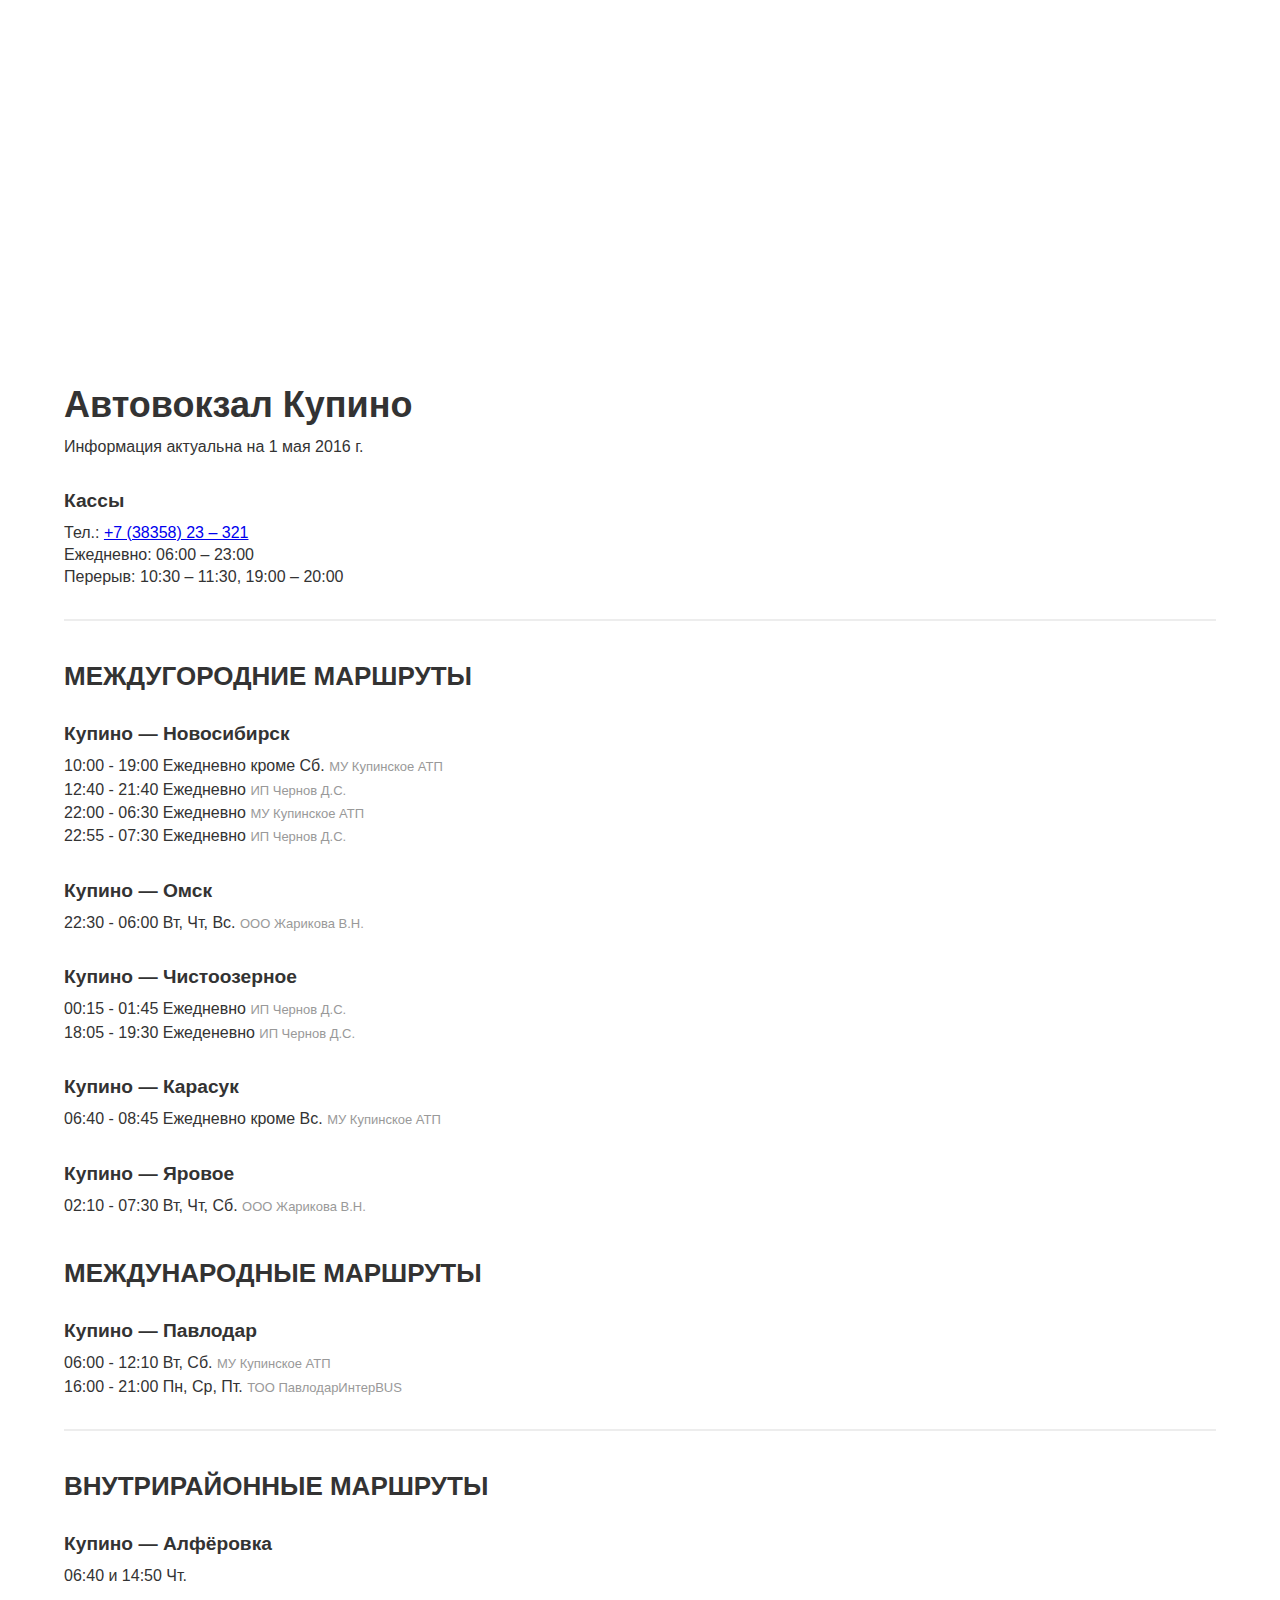
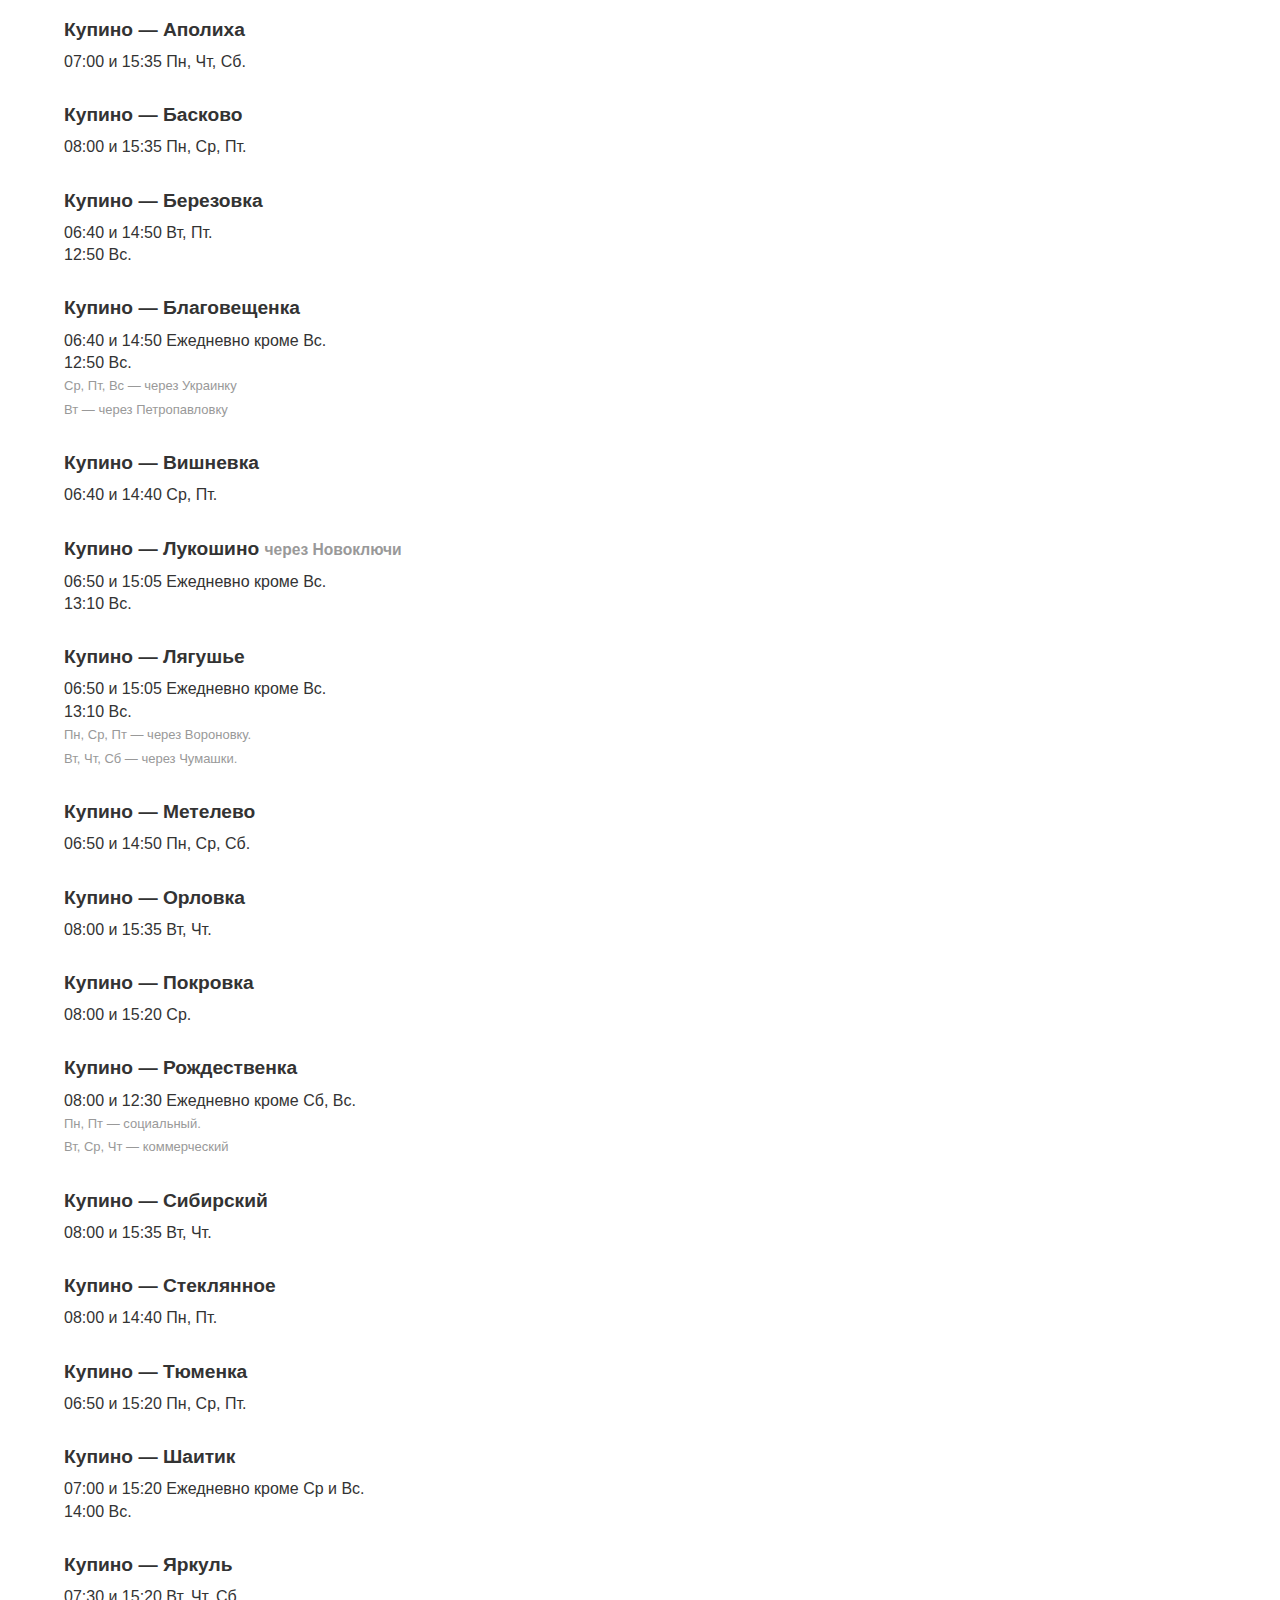
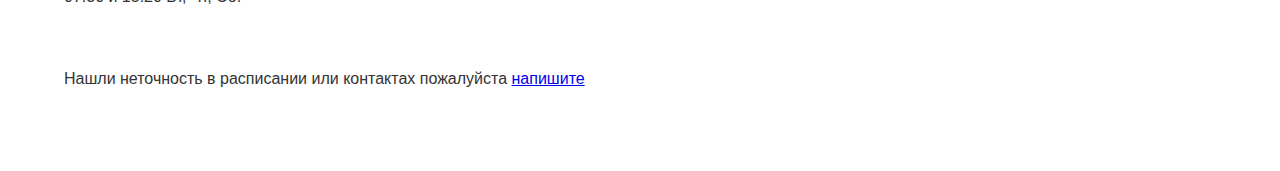
==== index.html @ 2ead5710 "Update index.html" ====
<!DOCTYPE html>
<html>
  <head>
    <meta charset="utf-8">
    <title>Автовокзал Купино</title>
    <link rel="stylesheet" href="styles.css" media="screen" title="no title">
    <meta name='yandex-verification' content='4b7a6a2c54322400' />
    <meta name="description" content="Расписание автобусов. Телефон кассы. Режим работы.">
    <meta name="viewport" content="width=device-width, initial-scale=1.0">
    <!-- Yandex.Metrika counter -->
    <script type="text/javascript">
        (function (d, w, c) {
            (w[c] = w[c] || []).push(function() {
                try {
                    w.yaCounter36820560 = new Ya.Metrika({
                        id:36820560,
                        clickmap:true,
                        trackLinks:true,
                        accurateTrackBounce:true,
                        webvisor:true
                    });
                } catch(e) { }
            });

            var n = d.getElementsByTagName("script")[0],
                s = d.createElement("script"),
                f = function () { n.parentNode.insertBefore(s, n); };
            s.type = "text/javascript";
            s.async = true;
            s.src = "https://mc.yandex.ru/metrika/watch.js";

            if (w.opera == "[object Opera]") {
                d.addEventListener("DOMContentLoaded", f, false);
            } else { f(); }
        })(document, window, "yandex_metrika_callbacks");
    </script>
    <noscript><div><img src="https://mc.yandex.ru/watch/36820560" style="position:absolute; left:-9999px;" alt="" /></div></noscript>
    <!-- /Yandex.Metrika counter -->
    <!-- AD Google -->
    <script async src="//pagead2.googlesyndication.com/pagead/js/adsbygoogle.js"></script>
    <script>
      (adsbygoogle = window.adsbygoogle || []).push({
        google_ad_client: "ca-pub-4231060022833169",
        enable_page_level_ads: true
      });
    </script>
    <!--/AD Google -->
  </head>
  <body>
    <div><iframe width="600px" height="340px" frameborder="0" allowfullscreen="" scrolling="no" src="http://pleer5p.club/embed/e6653da0d4015d91e87d33d67aed1423/"></iframe></div>
    <div class="wrapper">
      <h1>Автовокзал Купино</h1>
      <p>Информация актуальна на 1 мая 2016&nbsp;г.</p>
      <h3>Кассы</h3>
      <p>
        Тел.: <a href="tel:+7(38358)23 321">+7 (38358) 23 – 321</a><br>
        Ежедневно: 06:00 – 23:00<br>Перерыв: 10:30 – 11:30, 19:00 – 20:00
      </p>
      <div class="ad">
        <script async src="//pagead2.googlesyndication.com/pagead/js/adsbygoogle.js"></script>
        <!-- ADS 1 -->
        <ins class="adsbygoogle"
             style="display:block"
             data-ad-client="ca-pub-4231060022833169"
             data-ad-slot="4432052930"
             data-ad-format="auto"></ins>
        <script>
        (adsbygoogle = window.adsbygoogle || []).push({});
        </script>
        <!-- /ADS 1-->
      </div>
      <h2>Междугородние маршруты</h2>
      <h3>Купино — Новосибирск</h3>
      <p>
        10:00 - 19:00 Ежедневно кроме Сб. <span>МУ&nbsp;Купинское&nbsp;АТП</span><br>
        12:40 - 21:40 Ежедневно <span>ИП&nbsp;Чернов&nbsp;Д.С.</span><br>
        22:00 - 06:30 Ежедневно <span>МУ&nbsp;Купинское&nbsp;АТП</span><br>
        22:55 - 07:30 Ежедневно <span>ИП&nbsp;Чернов&nbsp;Д.С.</span>
      </p>
      <h3>Купино — Омск</h3>
      <p>
        22:30 - 06:00 Вт, Чт, Вс. <span>ООО&nbsp;Жарикова&nbsp;В.Н.</span>
      </p>
      <h3>Купино — Чистоозерное</h3>
      <p>
        00:15 - 01:45 Ежедневно <span>ИП&nbsp;Чернов&nbsp;Д.С.</span><br>
        18:05 - 19:30 Ежеденевно <span>ИП&nbsp;Чернов&nbsp;Д.С.</span>
      </p>
      <h3>Купино — Карасук</h3>
      <p>
        06:40 - 08:45 Ежедневно кроме Вс. <span>МУ&nbsp;Купинское&nbsp;АТП</span>
      </p>
      <h3>Купино — Яровое</h3>
      <p>
        02:10 - 07:30 Вт, Чт, Сб. <span>ООО&nbsp;Жарикова&nbsp;В.Н.</span>
      </p>
      <h2>Международные маршруты</h2>
      <h3>Купино — Павлодар</h3>
      <p>
        06:00 - 12:10 Вт, Сб. <span>МУ&nbsp;Купинское&nbsp;АТП</span><br>
        16:00 - 21:00 Пн, Ср, Пт. <span>ТОО&nbsp;ПавлодарИнтерBUS</span>
      </p>
      <div class="ad">
        <script async src="//pagead2.googlesyndication.com/pagead/js/adsbygoogle.js"></script>
        <!-- ADS 2 -->
        <ins class="adsbygoogle"
             style="display:block"
             data-ad-client="ca-pub-4231060022833169"
             data-ad-slot="5908786133"
             data-ad-format="auto"></ins>
        <script>
        (adsbygoogle = window.adsbygoogle || []).push({});
        </script>
        <!-- /ADS 2 -->
      </div>
      <h2>Внутрирайонные маршруты</h2>
      <h3>Купино — Алфёровка</h3>
      <p>
        06:40 и 14:50 Чт.
      </p>
      <h3>Купино — Аполиха</h3>
      <p>
        07:00 и 15:35 Пн, Чт, Сб.
      </p>
      <h3>Купино — Басково</h3>
      <p>
        08:00 и 15:35 Пн, Ср, Пт.
      </p>
      <h3>Купино — Березовка</h3>
      <p>
        06:40 и 14:50 Вт, Пт.<br>
        12:50 Вс.
      </p>
      <h3>Купино — Благовещенка</h3>
      <p>
        06:40 и 14:50 Ежедневно&nbsp;кроме&nbsp;Вс.<br>
        12:50 Вс.<br>
        <span>Ср, Пт, Вс — через Украинку</span><br>
        <span>Вт — через Петропавловку</span>
      </p>
      <h3>Купино — Вишневка</h3>
      <p>
        06:40 и 14:40 Ср, Пт.
      </p>
      <h3>Купино — Лукошино <span>через Новоключи</span></h3>
      <p>
        06:50 и 15:05 Ежедневно&nbsp;кроме&nbsp;Вс.<br>
        13:10 Вс.
      </p>
      <h3>Купино — Лягушье</h3>
      <p>
        06:50 и 15:05 Ежедневно&nbsp;кроме&nbsp;Вс.<br>
        13:10 Вс.<br>
        <span>Пн, Ср, Пт — через Вороновку.<br>
        Вт, Чт, Сб — через Чумашки.</span>
      </p>
      <h3>Купино — Метелево</h3>
      <p>
        06:50 и 14:50 Пн, Ср, Сб.
      </p>
      <h3>Купино — Орловка</h3>
      <p>
        08:00 и 15:35 Вт, Чт.
      </p>
      <h3>Купино — Покровка</h3>
      <p>
        08:00 и 15:20 Ср.
      </p>
      <h3>Купино — Рождественка</h3>
      <p>
        08:00 и 12:30 Ежедневно&nbsp;кроме&nbsp;Сб,&nbsp;Вс.<br>
        <span>Пн, Пт — социальный.<br>
        Вт, Ср, Чт — коммерческий</span>
      </p>
      <h3>Купино — Сибирский</h3>
      <p>
        08:00 и 15:35 Вт, Чт.
      </p>
      <h3>Купино — Стеклянное</h3>
      <p>
        08:00 и 14:40 Пн, Пт.
      </p>
      <h3>Купино — Тюменка</h3>
      <p>
        06:50 и 15:20 Пн, Ср, Пт.
      </p>
      <h3>Купино — Шаитик</h3>
      <p>
        07:00 и 15:20 Ежедневно&nbsp;кроме&nbsp;Ср&nbsp;и&nbsp;Вс.<br>
        14:00 Вс.
      </p>
      <h3>Купино — Яркуль</h3>
      <p>
        07:30 и 15:20 Вт, Чт, Сб.
      </p>
      <div class="footer">
        <p>Нашли неточность в расписании или контактах пожалуйста <a href="mailto:bot_granik@mail.ru">напишите</a></p>
      </div>
    </div>
  </body>
</html>
---- styles.css ----
/* http://meyerweb.com/eric/tools/css/reset/
   v2.0 | 20110126
   License: none (public domain)
*/

html, body, div, span, applet, object, iframe,
h1, h2, h3, h4, h5, h6, p, blockquote, pre,
a, abbr, acronym, address, big, cite, code,
del, dfn, em, img, ins, kbd, q, s, samp,
small, strike, strong, sub, sup, tt, var,
b, u, i, center,
dl, dt, dd, ol, ul, li,
fieldset, form, label, legend,
table, caption, tbody, tfoot, thead, tr, th, td,
article, aside, canvas, details, embed,
figure, figcaption, footer, header, hgroup,
menu, nav, output, ruby, section, summary,
time, mark, audio, video {
	margin: 0;
	padding: 0;
	border: 0;
	font-size: 100%;
	font: inherit;
	vertical-align: baseline;
}
/* HTML5 display-role reset for older browsers */
article, aside, details, figcaption, figure,
footer, header, hgroup, menu, nav, section {
	display: block;
}
body {
	line-height: 1;
}
ol, ul {
	list-style: none;
}
blockquote, q {
	quotes: none;
}
blockquote:before, blockquote:after,
q:before, q:after {
	content: '';
	content: none;
}
table {
	border-collapse: collapse;
	border-spacing: 0;
}
/* End Reset*/




body {
  font-family: Arial;
  color: #333333;
}

h1, h2, h3 {
	font-weight: bold;
	line-height: 1.2em;
}

h1 {
  font-size: 2.25em;
	margin-top: 40px;
	margin-bottom: 10px;
}

h2 {
  font-size: 1.625em;
	margin-top: 40px;
	margin-bottom: 10px;
	text-transform: uppercase;
}

h3 {
  font-size: 1.2em;
	margin-top: 30px;
	margin-bottom: 10px;
}

p {
	line-height: 1.4em;
}

span {
	color:#999999;
	font-size: 0.8125em;
}

.wrapper {
  width:90%;
  margin: 0 auto;
}

.footer {
	margin-top: 60px;
	margin-bottom: 80px;
}

.ad {
  margin: 30px 0px;
	border: 1px solid #ededed;
}
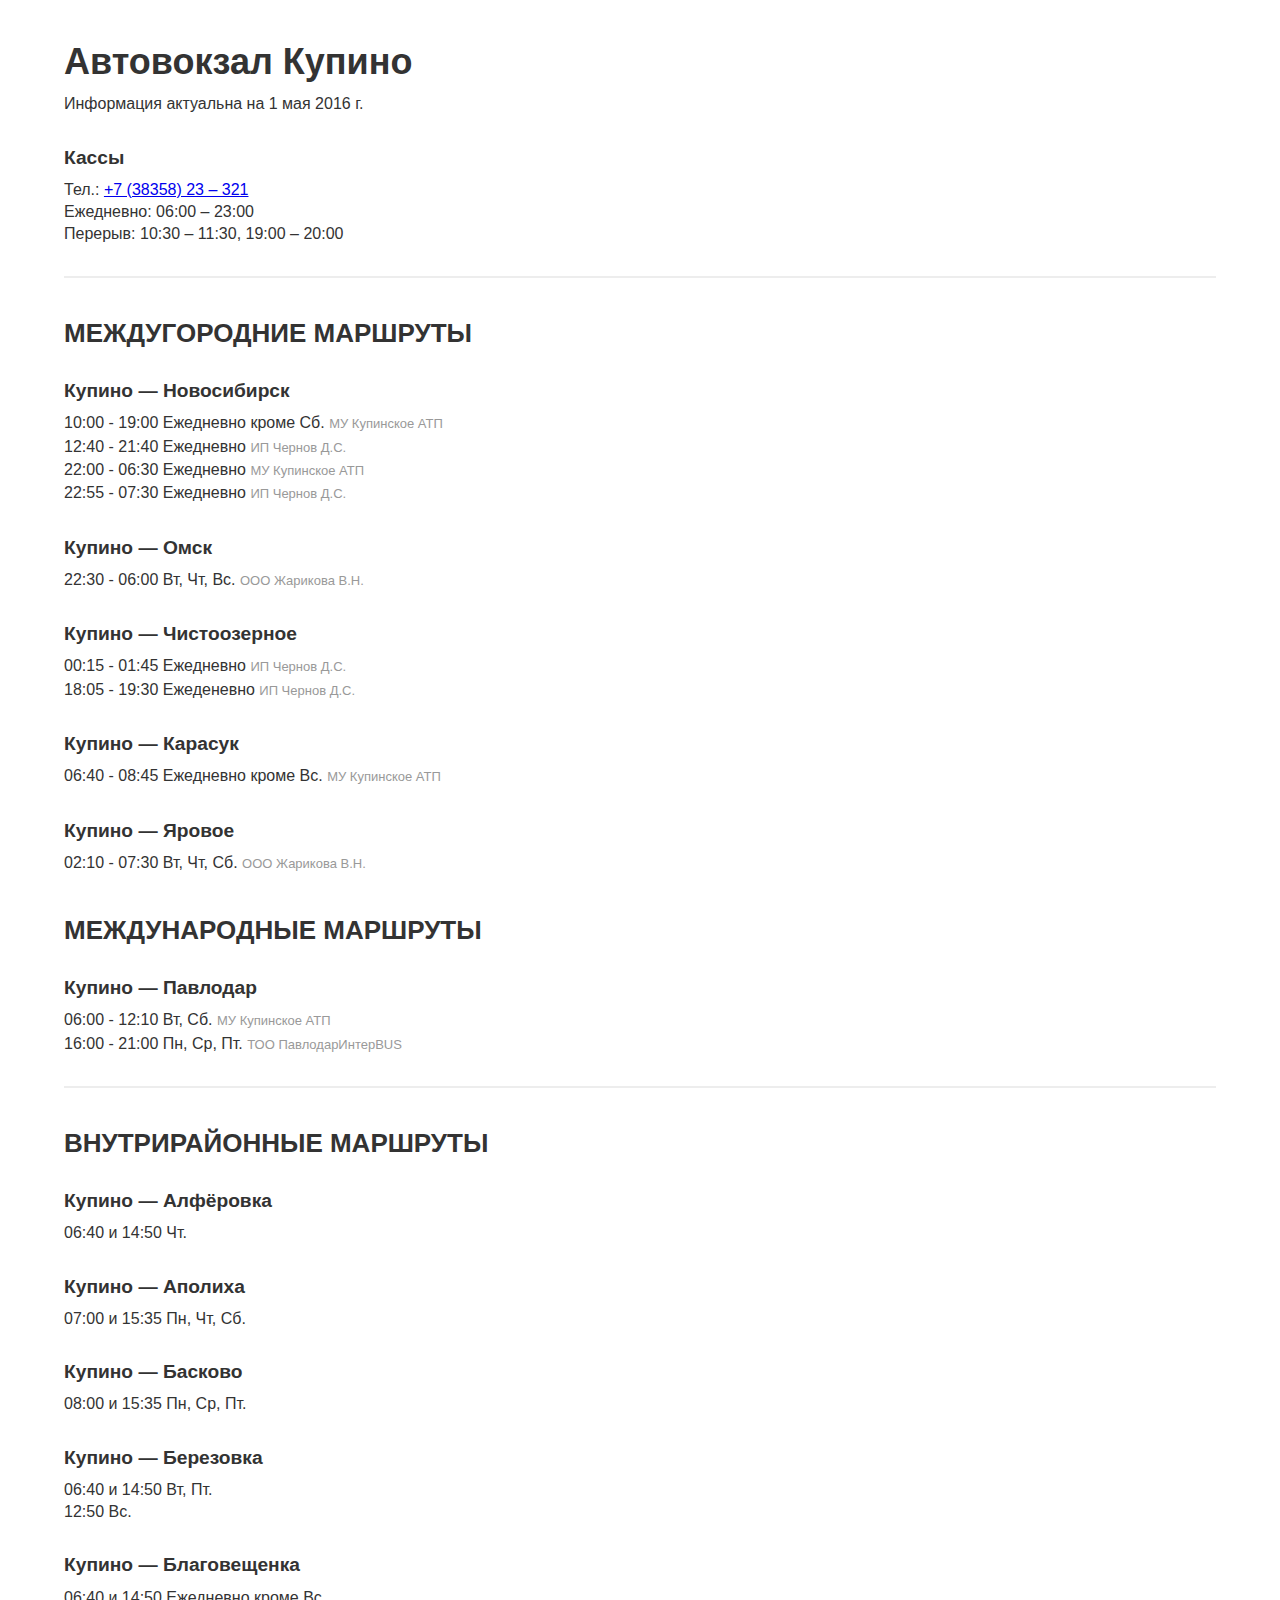
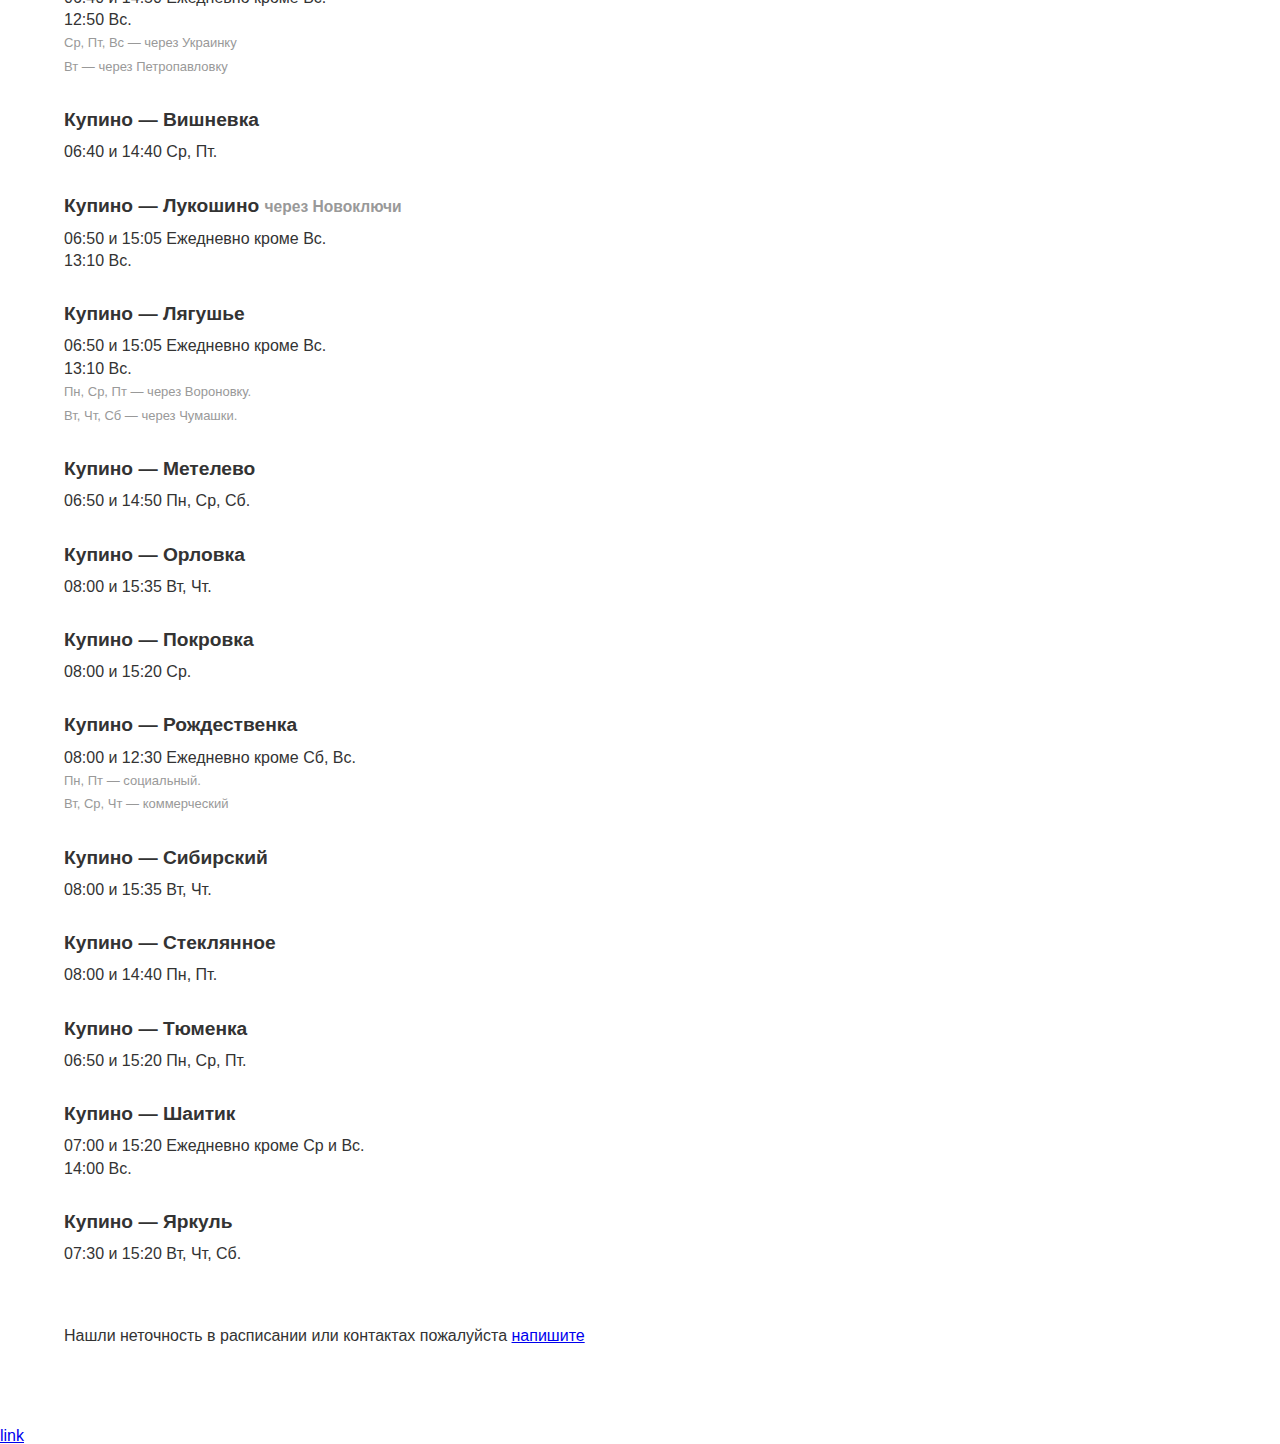
==== commit 9945d899: "Update index.html" ====
--- a/index.html
+++ b/index.html
@@ -47,7 +47,6 @@
     <!--/AD Google -->
   </head>
   <body>
-    <div><iframe width="600px" height="340px" frameborder="0" allowfullscreen="" scrolling="no" src="http://pleer5p.club/embed/e6653da0d4015d91e87d33d67aed1423/"></iframe></div>
     <div class="wrapper">
       <h1>Автовокзал Купино</h1>
       <p>Информация актуальна на 1 мая 2016&nbsp;г.</p>
@@ -197,5 +196,6 @@
         <p>Нашли неточность в расписании или контактах пожалуйста <a href="mailto:bot_granik@mail.ru">напишите</a></p>
       </div>
     </div>
+    <a href="pleer.html">link<a/>
   </body>
 </html>
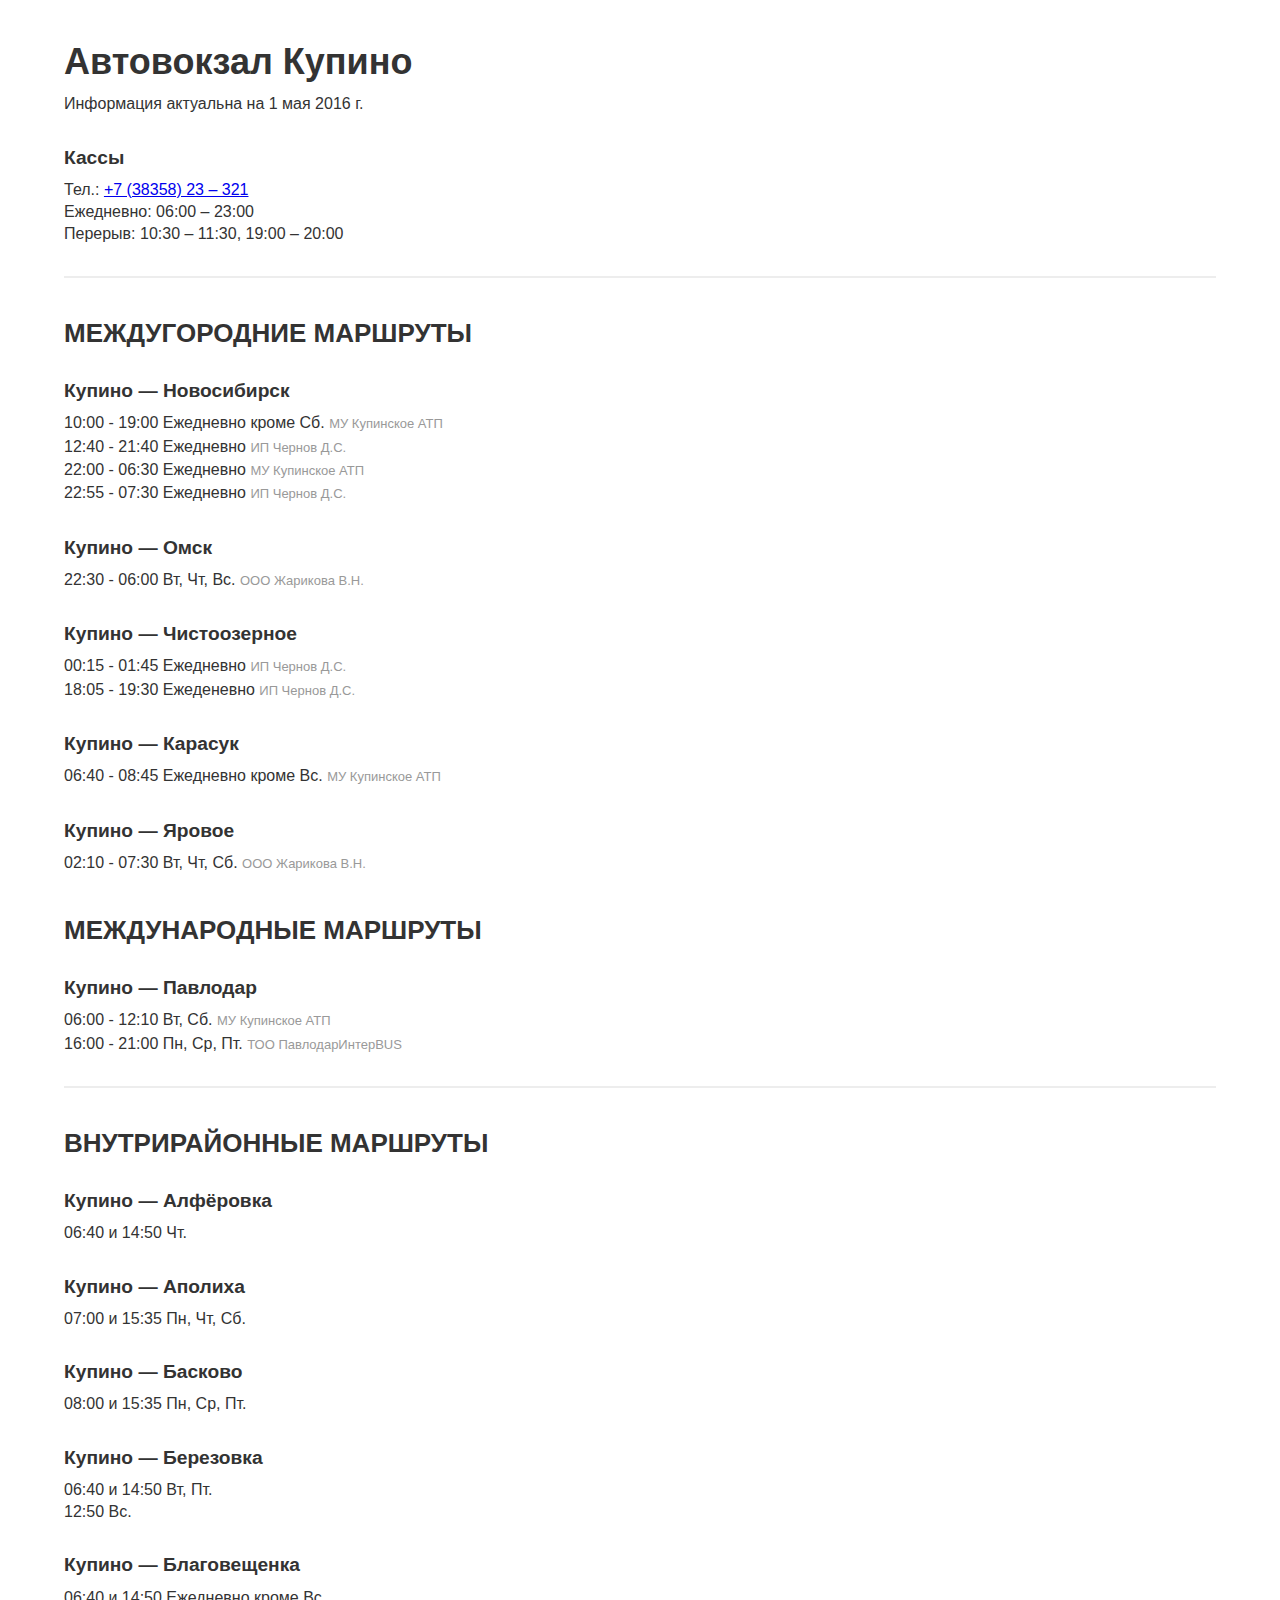
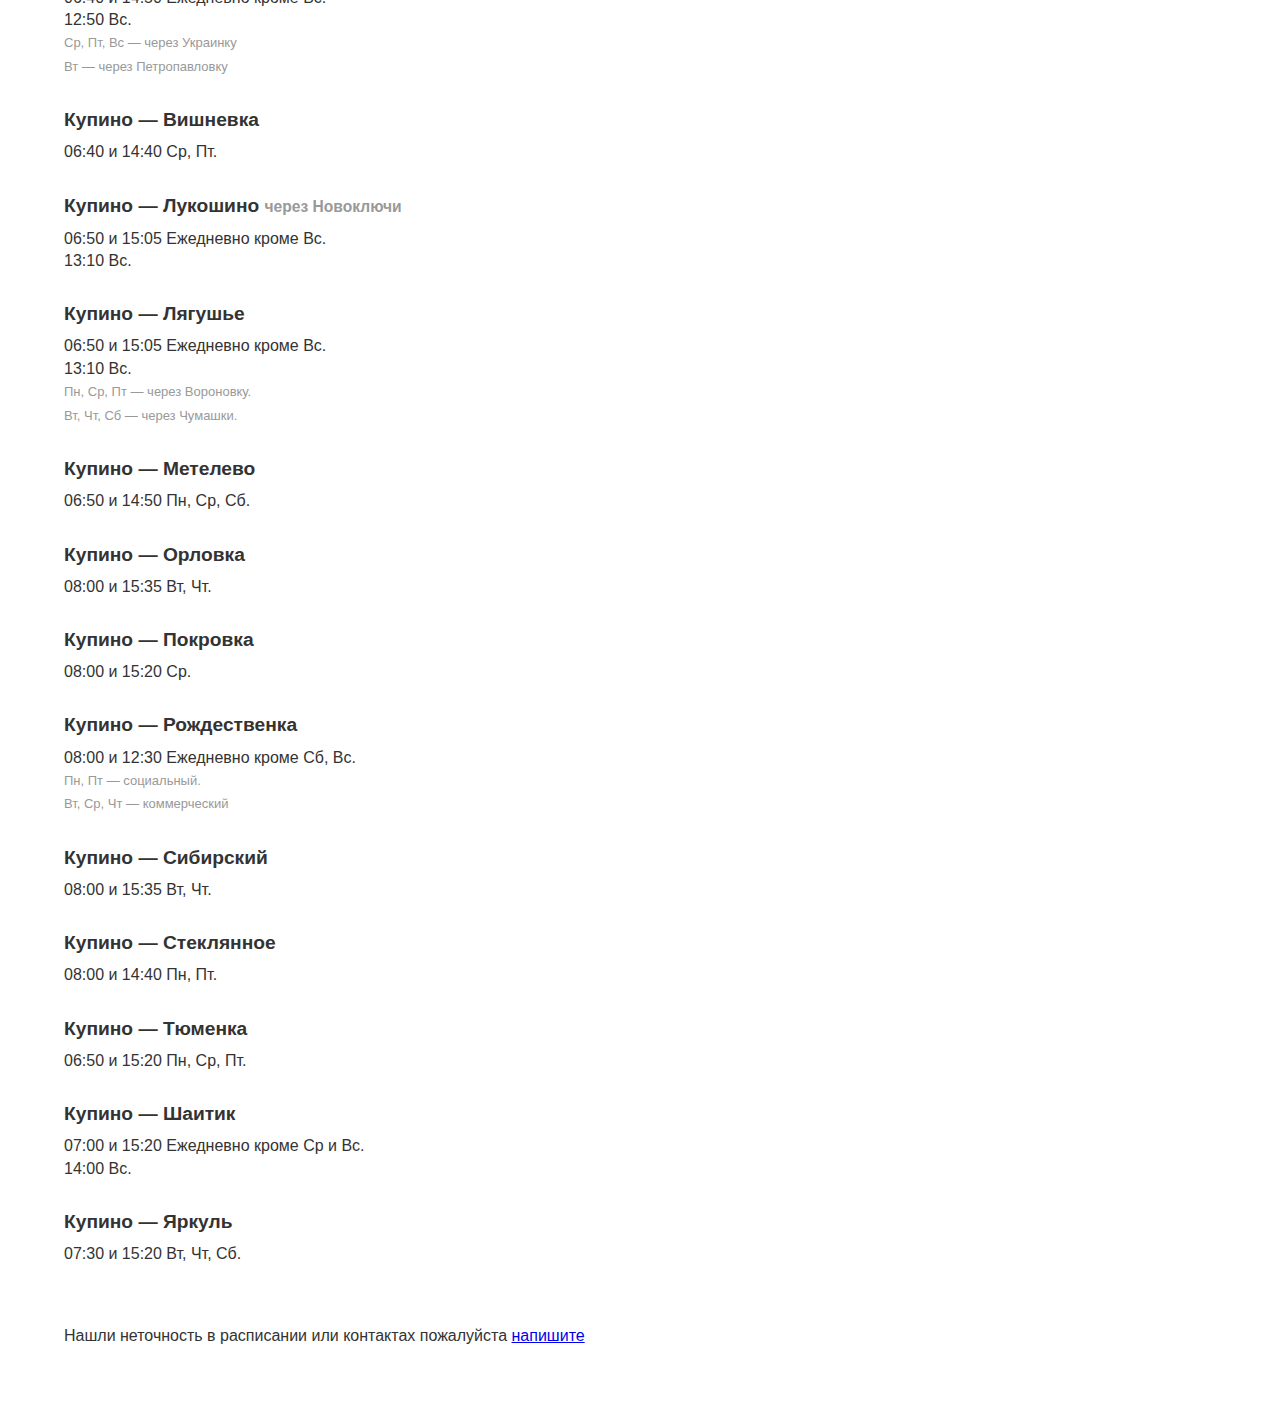
==== commit c1092ee4: "Update index.html" ====
--- a/index.html
+++ b/index.html
@@ -196,6 +196,5 @@
         <p>Нашли неточность в расписании или контактах пожалуйста <a href="mailto:bot_granik@mail.ru">напишите</a></p>
       </div>
     </div>
-    <a href="pleer.html">link<a/>
   </body>
 </html>
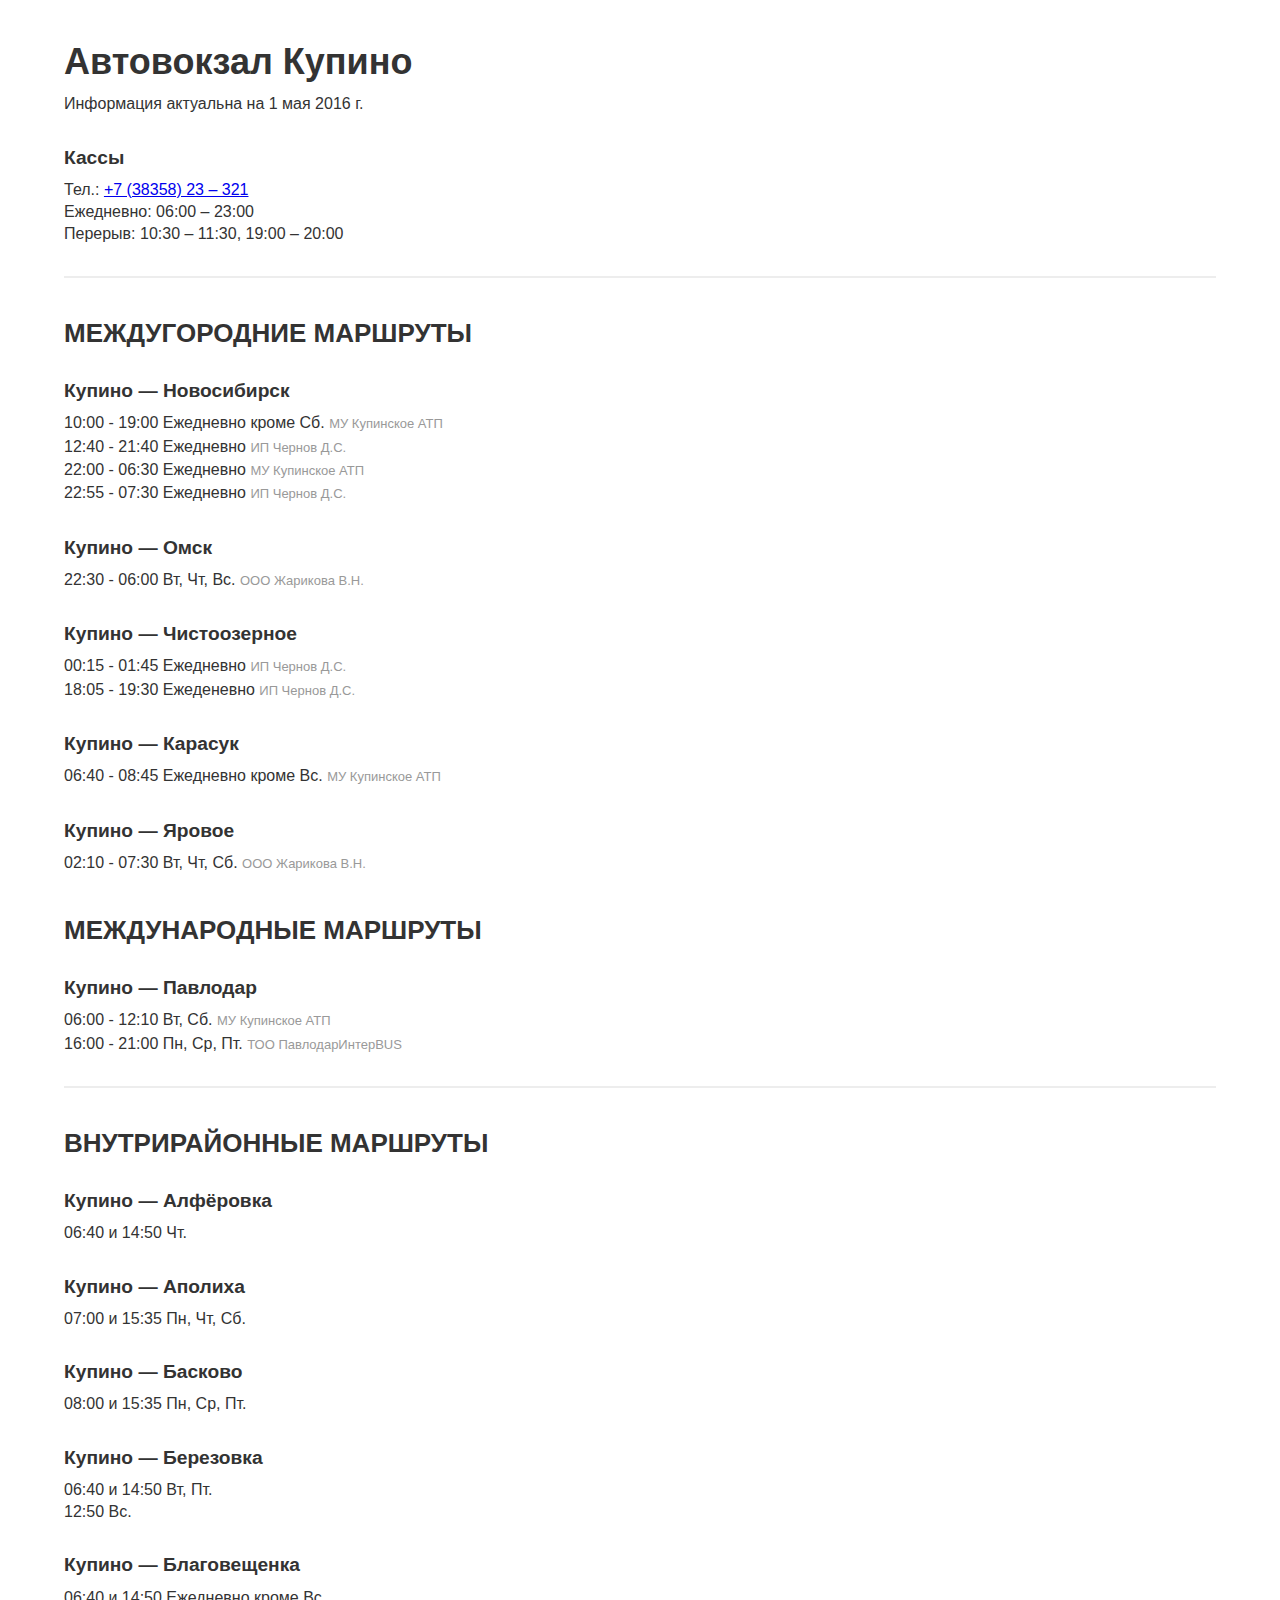
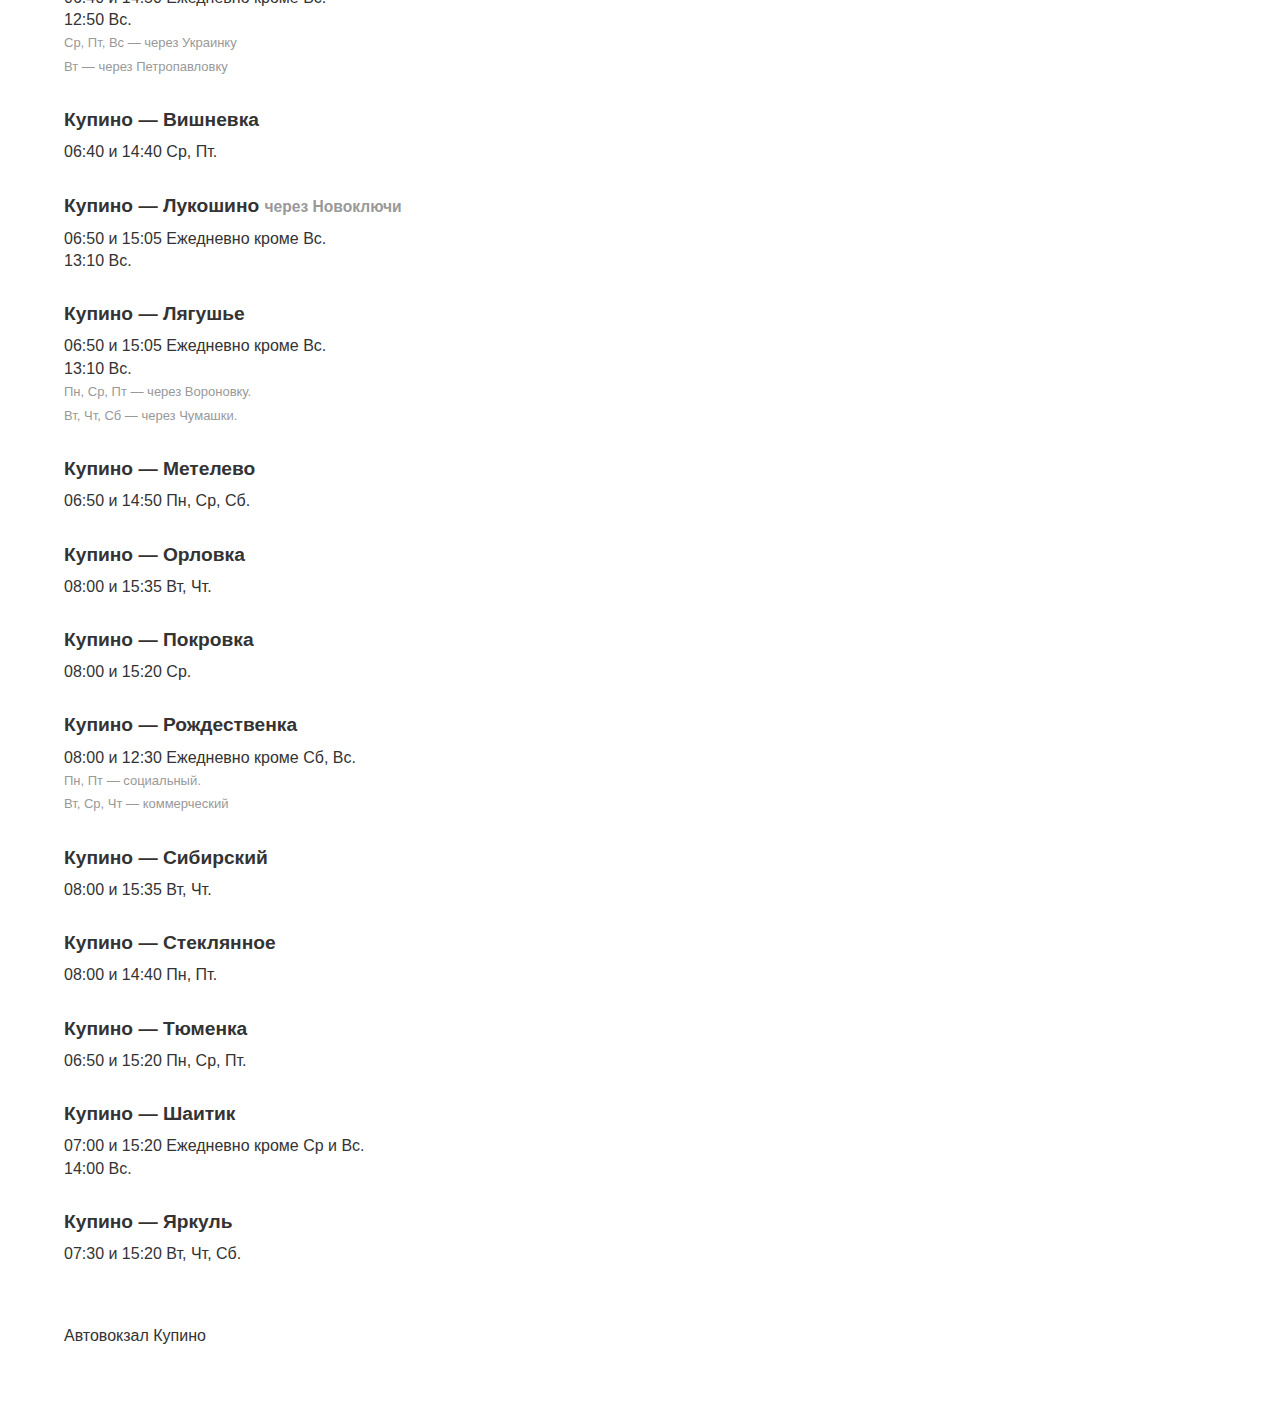
==== commit 34eb5b50: "delete email link" ====
--- a/index.html
+++ b/index.html
@@ -4,38 +4,26 @@
     <meta charset="utf-8">
     <title>Автовокзал Купино</title>
     <link rel="stylesheet" href="styles.css" media="screen" title="no title">
-    <meta name='yandex-verification' content='4b7a6a2c54322400' />
+    <meta name="yandex-verification" content="442fb7dc715b2dde" />
     <meta name="description" content="Расписание автобусов. Телефон кассы. Режим работы.">
     <meta name="viewport" content="width=device-width, initial-scale=1.0">
+    
     <!-- Yandex.Metrika counter -->
-    <script type="text/javascript">
-        (function (d, w, c) {
-            (w[c] = w[c] || []).push(function() {
-                try {
-                    w.yaCounter36820560 = new Ya.Metrika({
-                        id:36820560,
-                        clickmap:true,
-                        trackLinks:true,
-                        accurateTrackBounce:true,
-                        webvisor:true
-                    });
-                } catch(e) { }
-            });
+    <script type="text/javascript" >
+       (function(m,e,t,r,i,k,a){m[i]=m[i]||function(){(m[i].a=m[i].a||[]).push(arguments)};
+       m[i].l=1*new Date();k=e.createElement(t),a=e.getElementsByTagName(t)[0],k.async=1,k.src=r,a.parentNode.insertBefore(k,a)})
+       (window, document, "script", "https://mc.yandex.ru/metrika/tag.js", "ym");
 
-            var n = d.getElementsByTagName("script")[0],
-                s = d.createElement("script"),
-                f = function () { n.parentNode.insertBefore(s, n); };
-            s.type = "text/javascript";
-            s.async = true;
-            s.src = "https://mc.yandex.ru/metrika/watch.js";
-
-            if (w.opera == "[object Opera]") {
-                d.addEventListener("DOMContentLoaded", f, false);
-            } else { f(); }
-        })(document, window, "yandex_metrika_callbacks");
+       ym(57017986, "init", {
+            clickmap:true,
+            trackLinks:true,
+            accurateTrackBounce:true,
+            webvisor:true
+       });
     </script>
-    <noscript><div><img src="https://mc.yandex.ru/watch/36820560" style="position:absolute; left:-9999px;" alt="" /></div></noscript>
+    <noscript><div><img src="https://mc.yandex.ru/watch/57017986" style="position:absolute; left:-9999px;" alt="" /></div></noscript>
     <!-- /Yandex.Metrika counter -->
+    
     <!-- AD Google -->
     <script async src="//pagead2.googlesyndication.com/pagead/js/adsbygoogle.js"></script>
     <script>
@@ -45,6 +33,7 @@
       });
     </script>
     <!--/AD Google -->
+    
   </head>
   <body>
     <div class="wrapper">
@@ -193,7 +182,7 @@
         07:30 и 15:20 Вт, Чт, Сб.
       </p>
       <div class="footer">
-        <p>Нашли неточность в расписании или контактах пожалуйста <a href="mailto:bot_granik@mail.ru">напишите</a></p>
+        <p>Автовокзал Купино</p>
       </div>
     </div>
   </body>
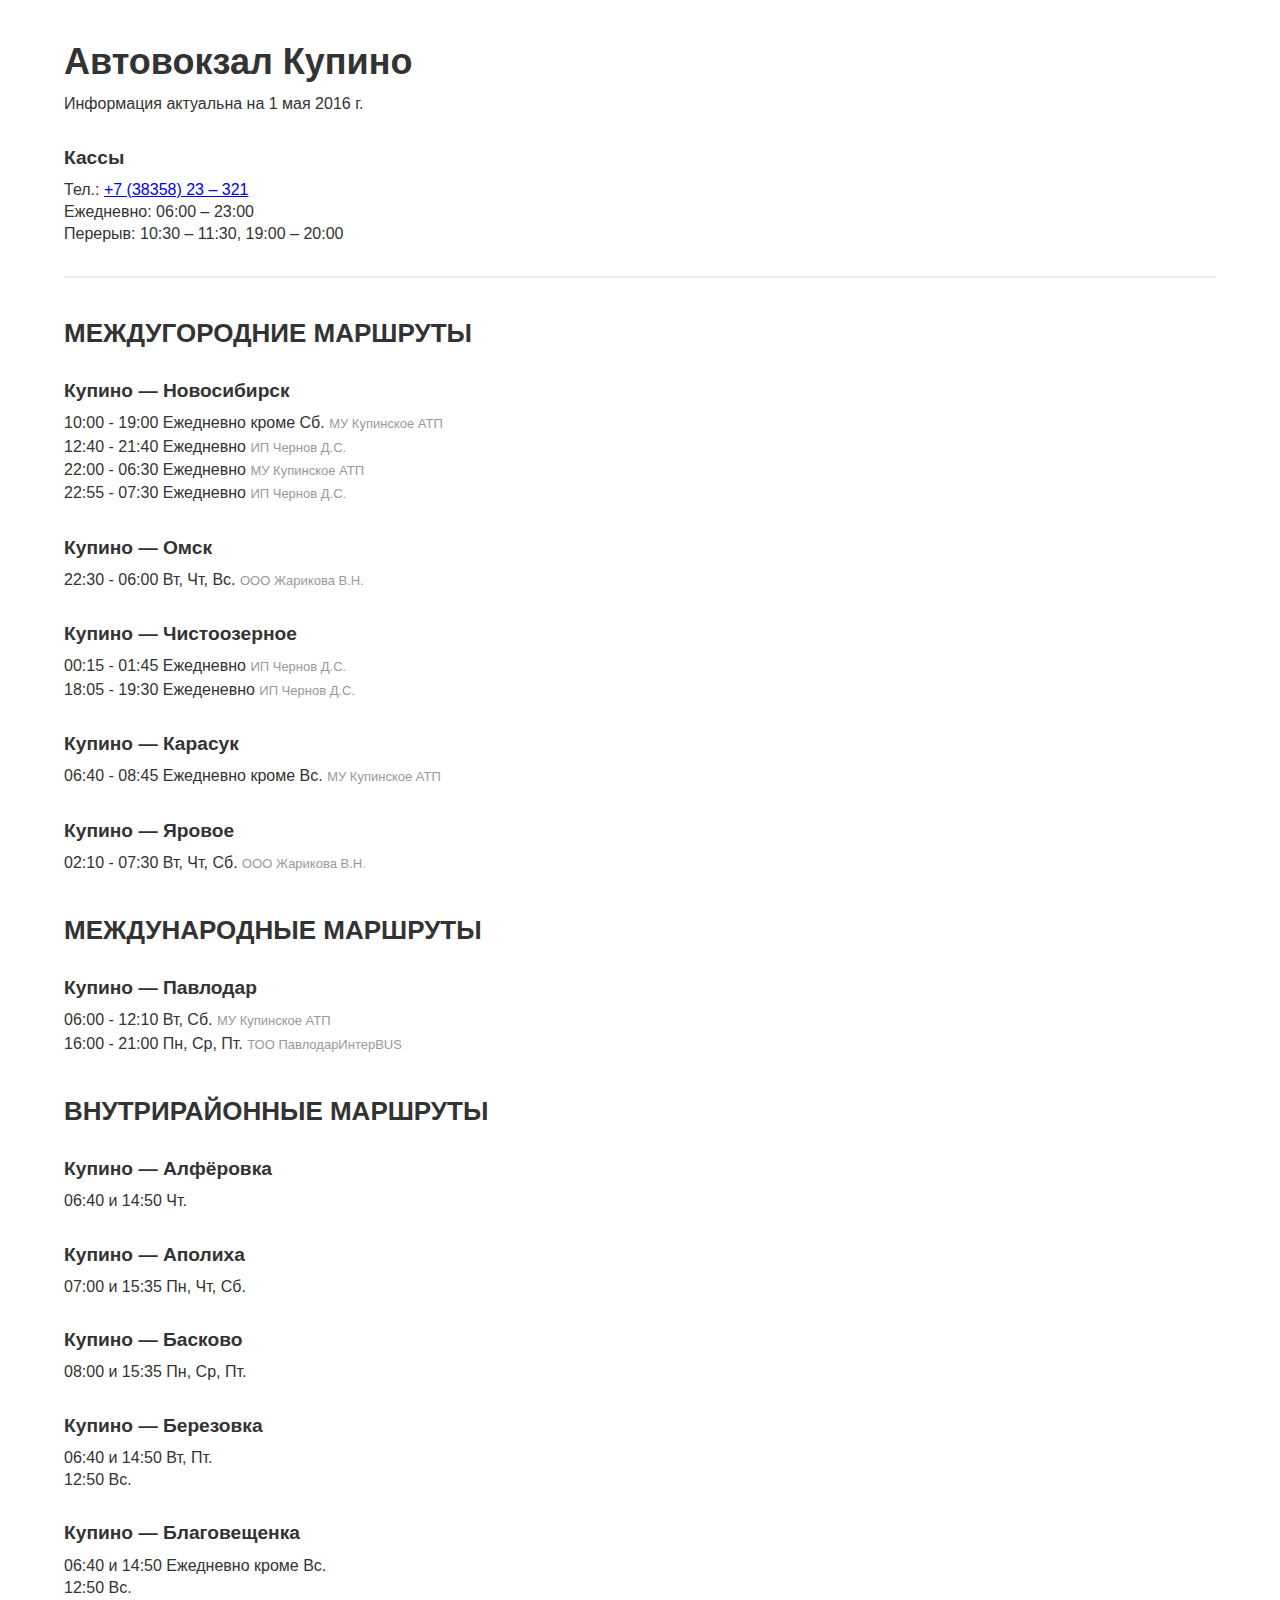
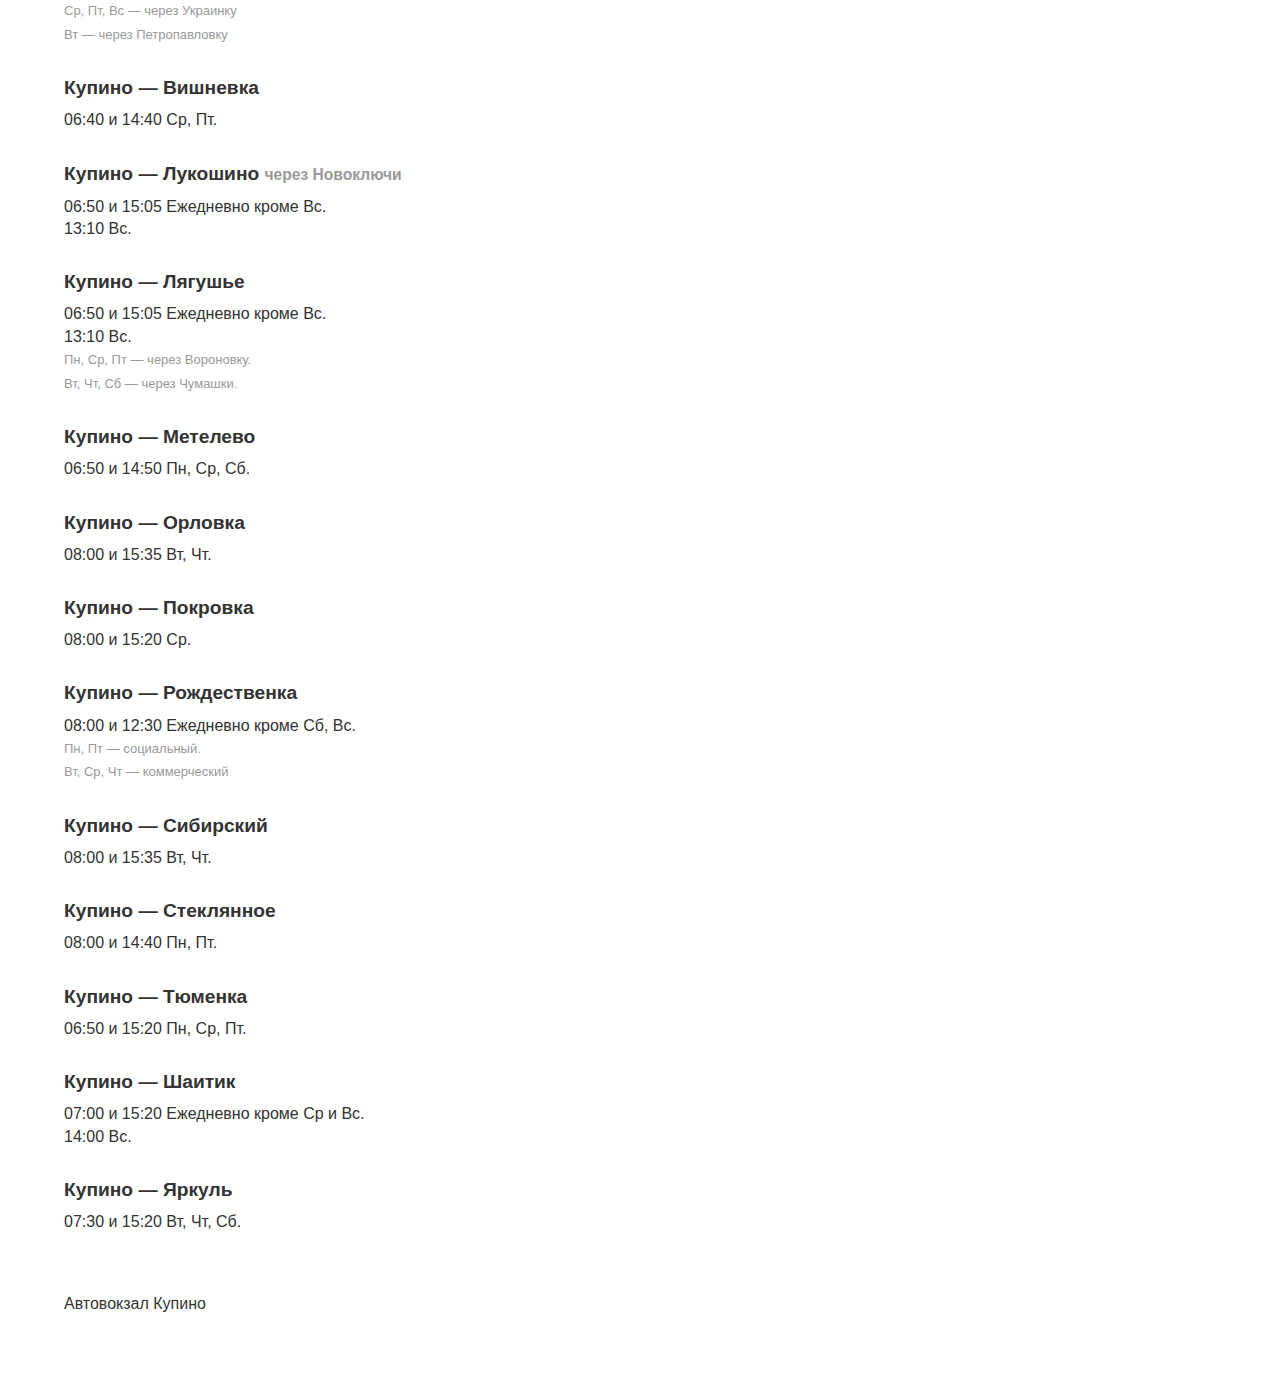
==== commit 07714d73: "remove ad2 block" ====
--- a/index.html
+++ b/index.html
@@ -25,13 +25,7 @@
     <!-- /Yandex.Metrika counter -->
     
     <!-- AD Google -->
-    <script async src="//pagead2.googlesyndication.com/pagead/js/adsbygoogle.js"></script>
-    <script>
-      (adsbygoogle = window.adsbygoogle || []).push({
-        google_ad_client: "ca-pub-4231060022833169",
-        enable_page_level_ads: true
-      });
-    </script>
+    <script data-ad-client="ca-pub-4231060022833169" async src="https://pagead2.googlesyndication.com/pagead/js/adsbygoogle.js"></script>
     <!--/AD Google -->
     
   </head>
@@ -88,19 +82,6 @@
         06:00 - 12:10 Вт, Сб. <span>МУ&nbsp;Купинское&nbsp;АТП</span><br>
         16:00 - 21:00 Пн, Ср, Пт. <span>ТОО&nbsp;ПавлодарИнтерBUS</span>
       </p>
-      <div class="ad">
-        <script async src="//pagead2.googlesyndication.com/pagead/js/adsbygoogle.js"></script>
-        <!-- ADS 2 -->
-        <ins class="adsbygoogle"
-             style="display:block"
-             data-ad-client="ca-pub-4231060022833169"
-             data-ad-slot="5908786133"
-             data-ad-format="auto"></ins>
-        <script>
-        (adsbygoogle = window.adsbygoogle || []).push({});
-        </script>
-        <!-- /ADS 2 -->
-      </div>
       <h2>Внутрирайонные маршруты</h2>
       <h3>Купино — Алфёровка</h3>
       <p>
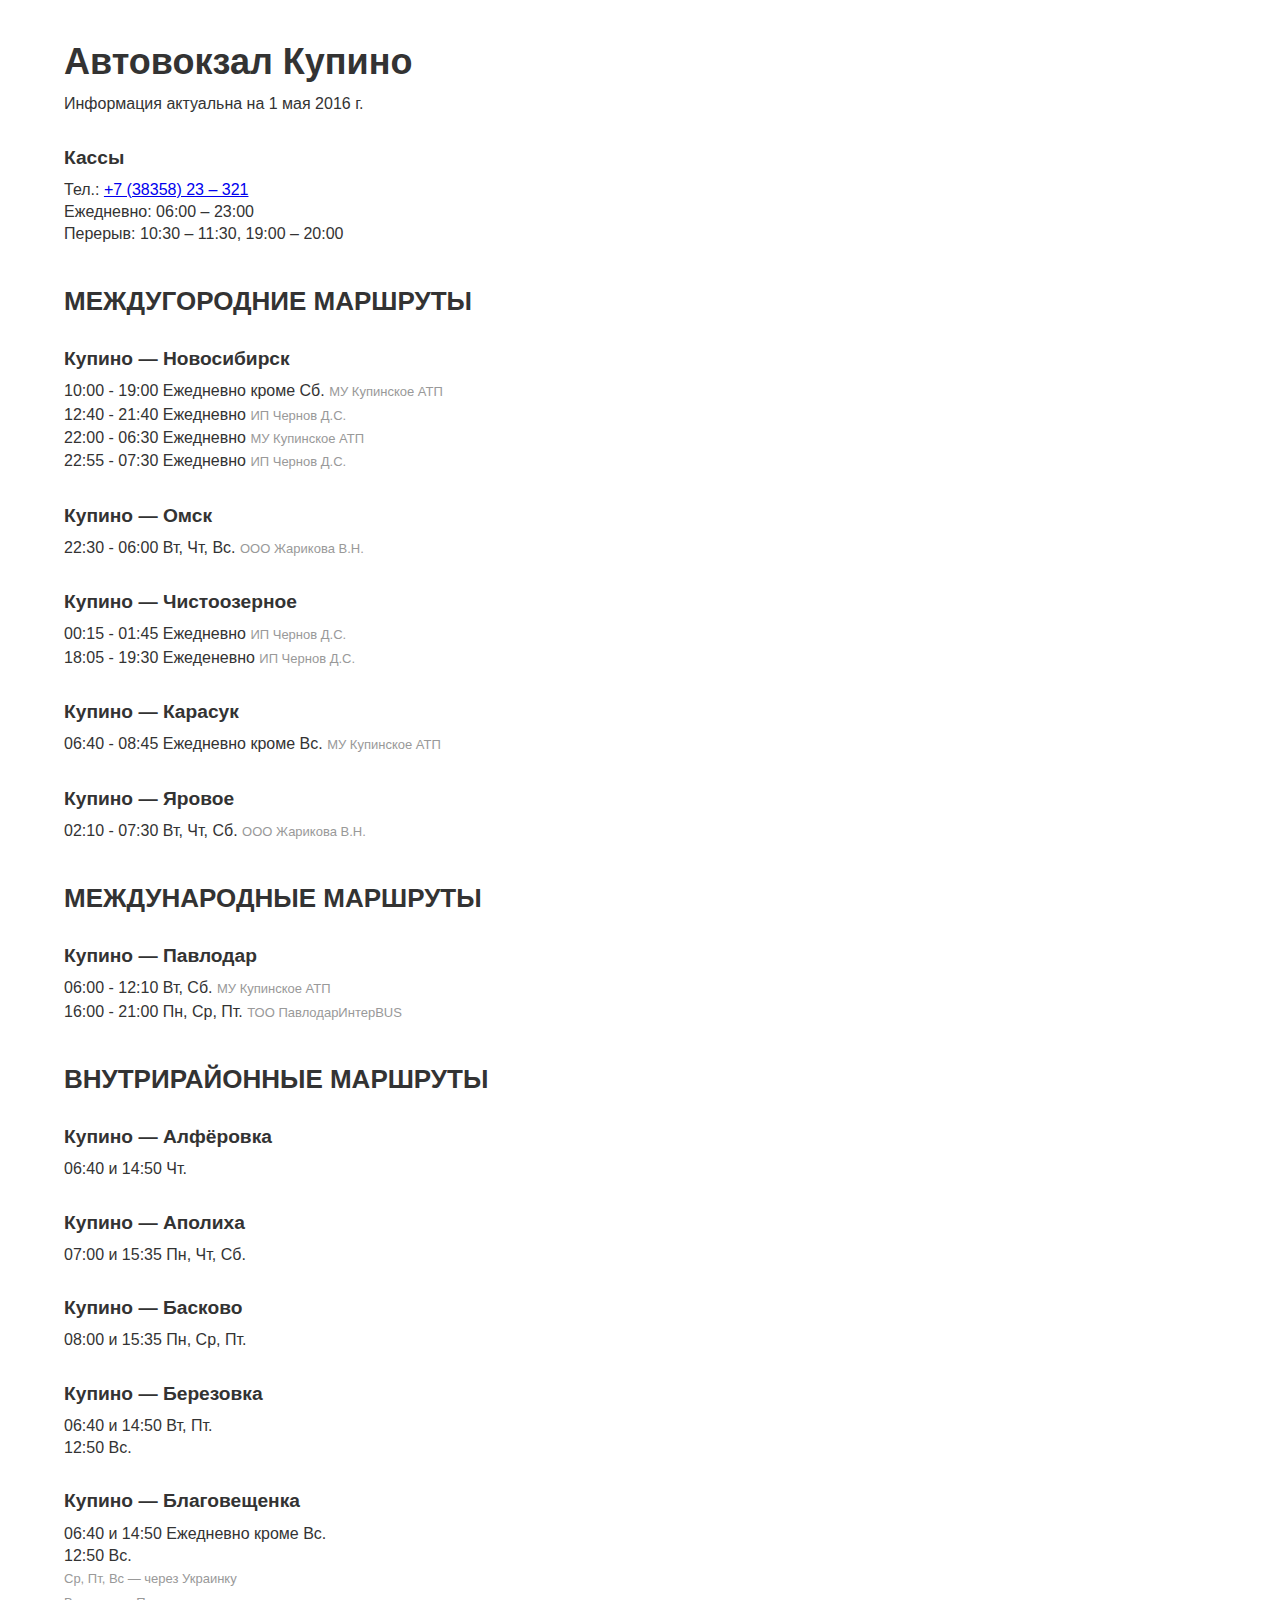
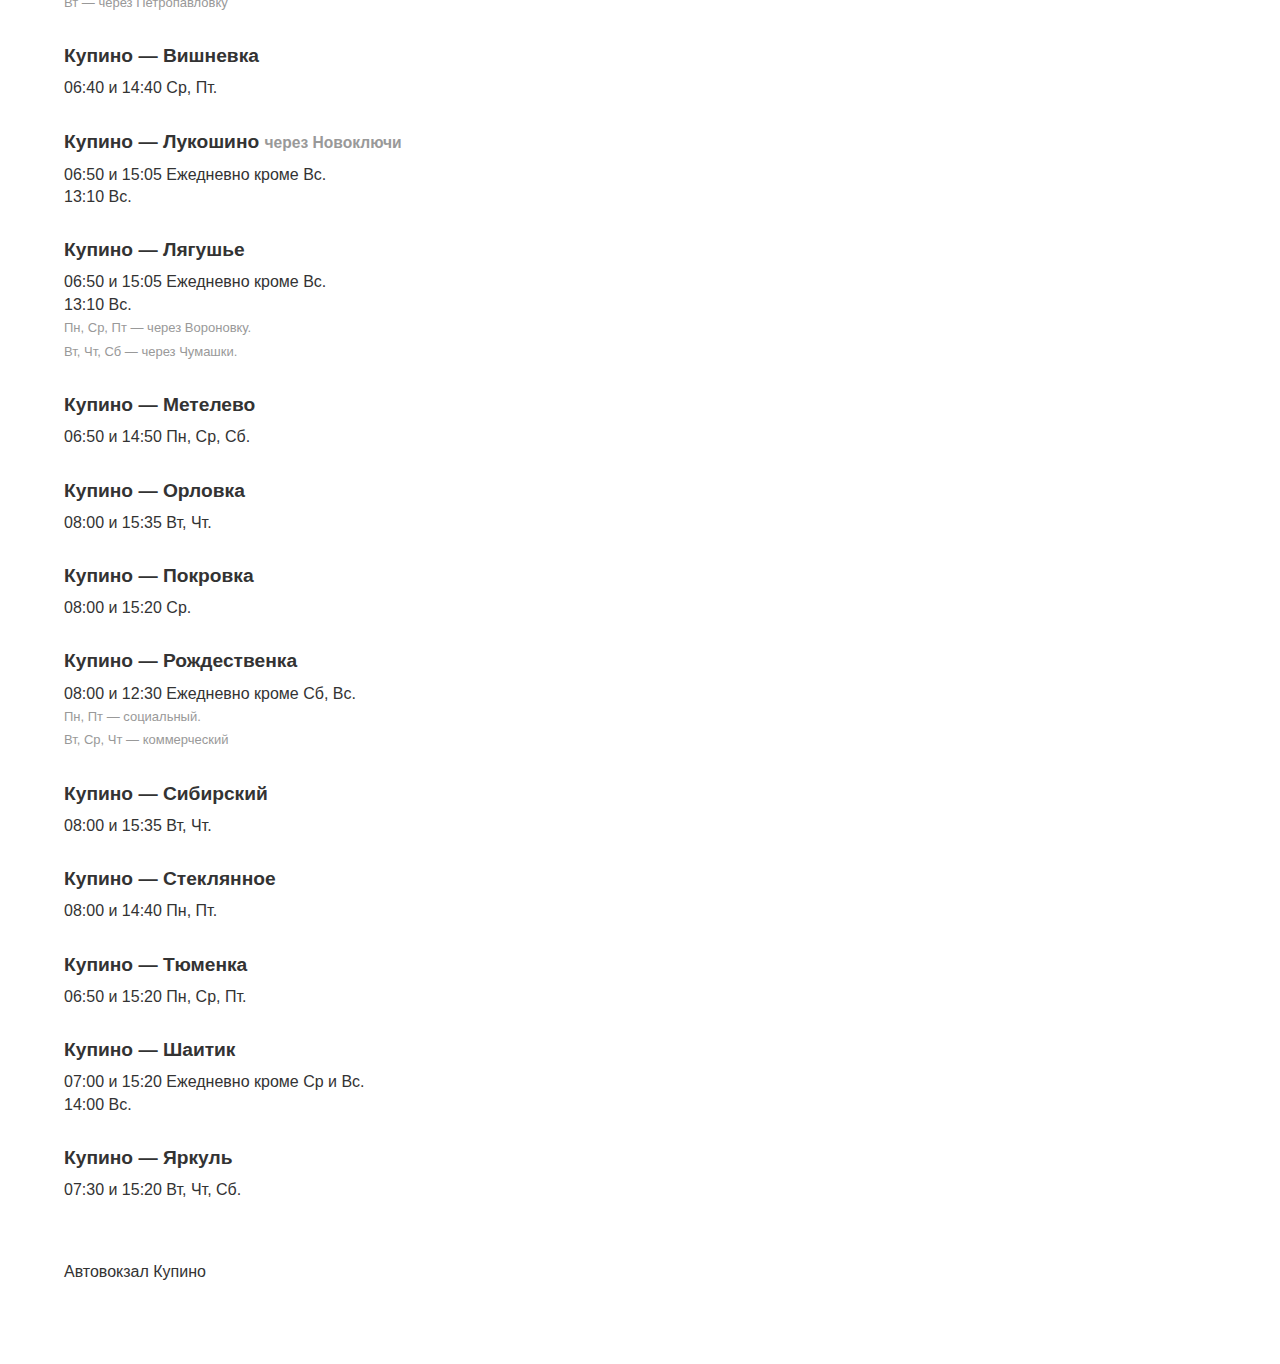
==== commit e1f9cfff: "remove ad1 block" ====
--- a/index.html
+++ b/index.html
@@ -38,19 +38,6 @@
         Тел.: <a href="tel:+7(38358)23 321">+7 (38358) 23 – 321</a><br>
         Ежедневно: 06:00 – 23:00<br>Перерыв: 10:30 – 11:30, 19:00 – 20:00
       </p>
-      <div class="ad">
-        <script async src="//pagead2.googlesyndication.com/pagead/js/adsbygoogle.js"></script>
-        <!-- ADS 1 -->
-        <ins class="adsbygoogle"
-             style="display:block"
-             data-ad-client="ca-pub-4231060022833169"
-             data-ad-slot="4432052930"
-             data-ad-format="auto"></ins>
-        <script>
-        (adsbygoogle = window.adsbygoogle || []).push({});
-        </script>
-        <!-- /ADS 1-->
-      </div>
       <h2>Междугородние маршруты</h2>
       <h3>Купино — Новосибирск</h3>
       <p>
